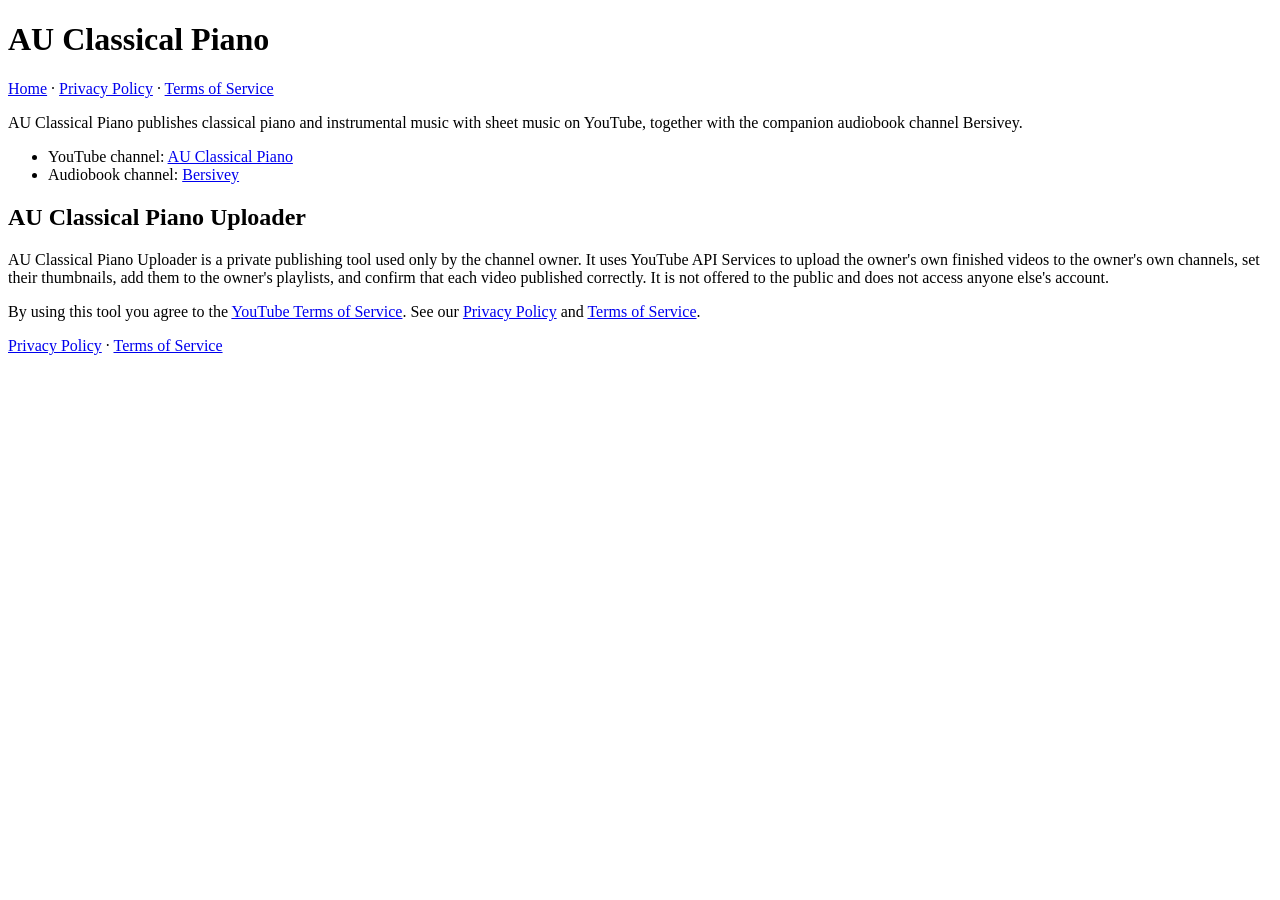
==== index.html @ b1aa8a09 "Add index.html" ====
<!doctype html>
<html lang="en">
<head>
<meta charset="utf-8">
<meta name="viewport" content="width=device-width, initial-scale=1">
<title>AU Classical Piano</title>
<link rel="stylesheet" href="style.css">
</head>
<body>
<header><h1>AU Classical Piano</h1><nav><a href="index.html">Home</a> · <a href="privacy.html">Privacy Policy</a> · <a href="terms.html">Terms of Service</a></nav></header>
<main>
<p>AU Classical Piano publishes classical piano and instrumental music with sheet music on YouTube, together with the companion audiobook channel Bersivey.</p>
<ul>
<li>YouTube channel: <a href="https://www.youtube.com/channel/UCngswjJ6teDdZIjTgoY0wRw">AU Classical Piano</a></li>
<li>Audiobook channel: <a href="https://www.youtube.com/channel/UCYWWYgVo34O9ELR39nkHZPA">Bersivey</a></li>
</ul>
<h2>AU Classical Piano Uploader</h2>
<p>AU Classical Piano Uploader is a private publishing tool used only by the channel owner. It uses YouTube API Services to upload the owner's own finished videos to the owner's own channels, set their thumbnails, add them to the owner's playlists, and confirm that each video published correctly. It is not offered to the public and does not access anyone else's account.</p>
<p>By using this tool you agree to the <a href="https://www.youtube.com/t/terms">YouTube Terms of Service</a>. See our <a href="privacy.html">Privacy Policy</a> and <a href="terms.html">Terms of Service</a>.</p>
</main>
<footer><a href="privacy.html">Privacy Policy</a> · <a href="terms.html">Terms of Service</a></footer>
</body>
</html>
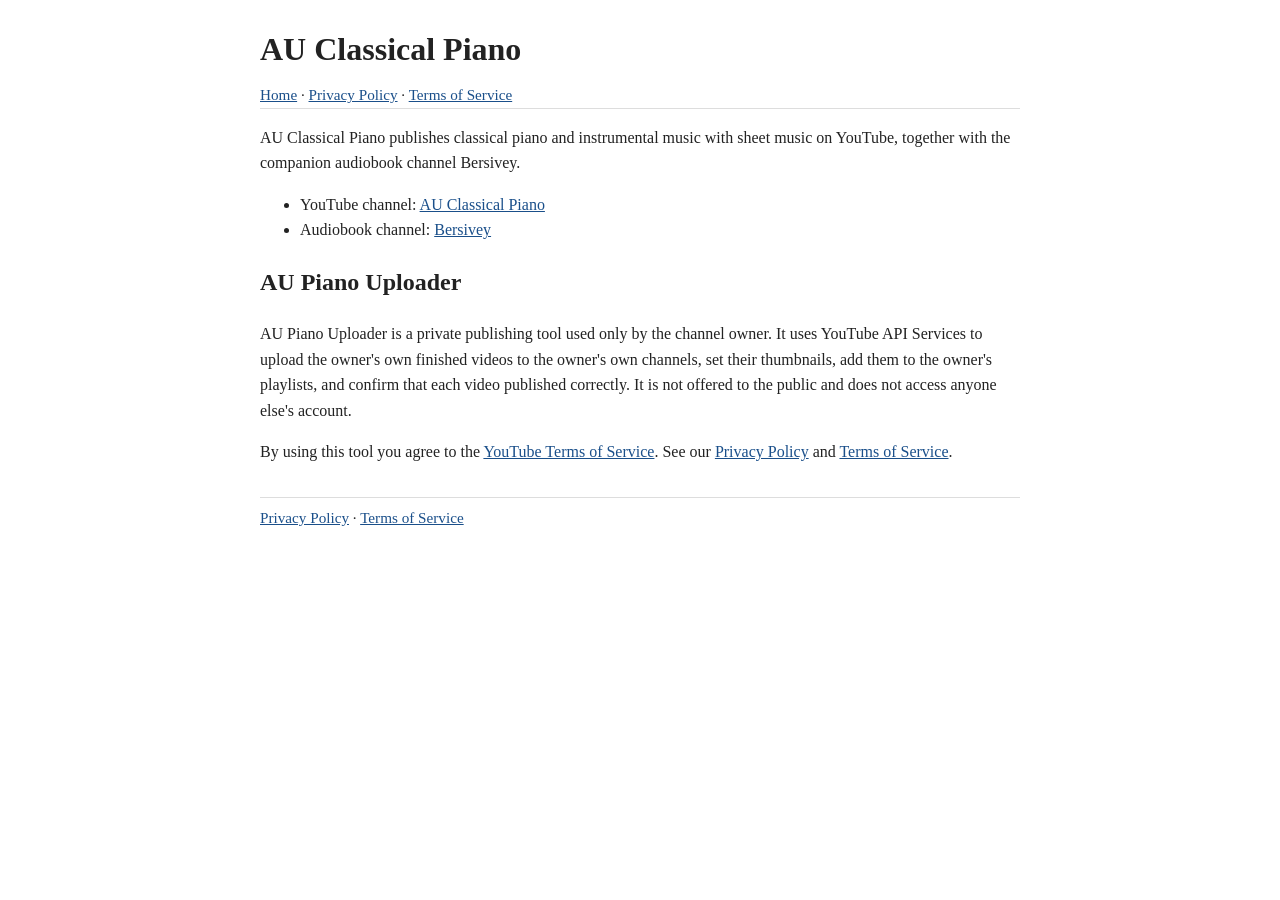
==== commit 18f907fc: "Use registered app name in index.html" ====
--- a/index.html
+++ b/index.html
@@ -14,8 +14,8 @@
 <li>YouTube channel: <a href="https://www.youtube.com/channel/UCngswjJ6teDdZIjTgoY0wRw">AU Classical Piano</a></li>
 <li>Audiobook channel: <a href="https://www.youtube.com/channel/UCYWWYgVo34O9ELR39nkHZPA">Bersivey</a></li>
 </ul>
-<h2>AU Classical Piano Uploader</h2>
-<p>AU Classical Piano Uploader is a private publishing tool used only by the channel owner. It uses YouTube API Services to upload the owner's own finished videos to the owner's own channels, set their thumbnails, add them to the owner's playlists, and confirm that each video published correctly. It is not offered to the public and does not access anyone else's account.</p>
+<h2>AU Piano Uploader</h2>
+<p>AU Piano Uploader is a private publishing tool used only by the channel owner. It uses YouTube API Services to upload the owner's own finished videos to the owner's own channels, set their thumbnails, add them to the owner's playlists, and confirm that each video published correctly. It is not offered to the public and does not access anyone else's account.</p>
 <p>By using this tool you agree to the <a href="https://www.youtube.com/t/terms">YouTube Terms of Service</a>. See our <a href="privacy.html">Privacy Policy</a> and <a href="terms.html">Terms of Service</a>.</p>
 </main>
 <footer><a href="privacy.html">Privacy Policy</a> · <a href="terms.html">Terms of Service</a></footer>
--- a/style.css
+++ b/style.css
@@ -0,0 +1,6 @@
+body{font-family:Georgia,serif;max-width:760px;margin:0 auto;padding:16px;color:#222;background:#fff;line-height:1.6}
+header{border-bottom:1px solid #ddd;margin-bottom:16px}
+h1{margin:8px 0}
+nav,footer{font-size:.95em}
+footer{border-top:1px solid #ddd;margin-top:32px;padding-top:8px}
+a{color:#1a4f8a}
